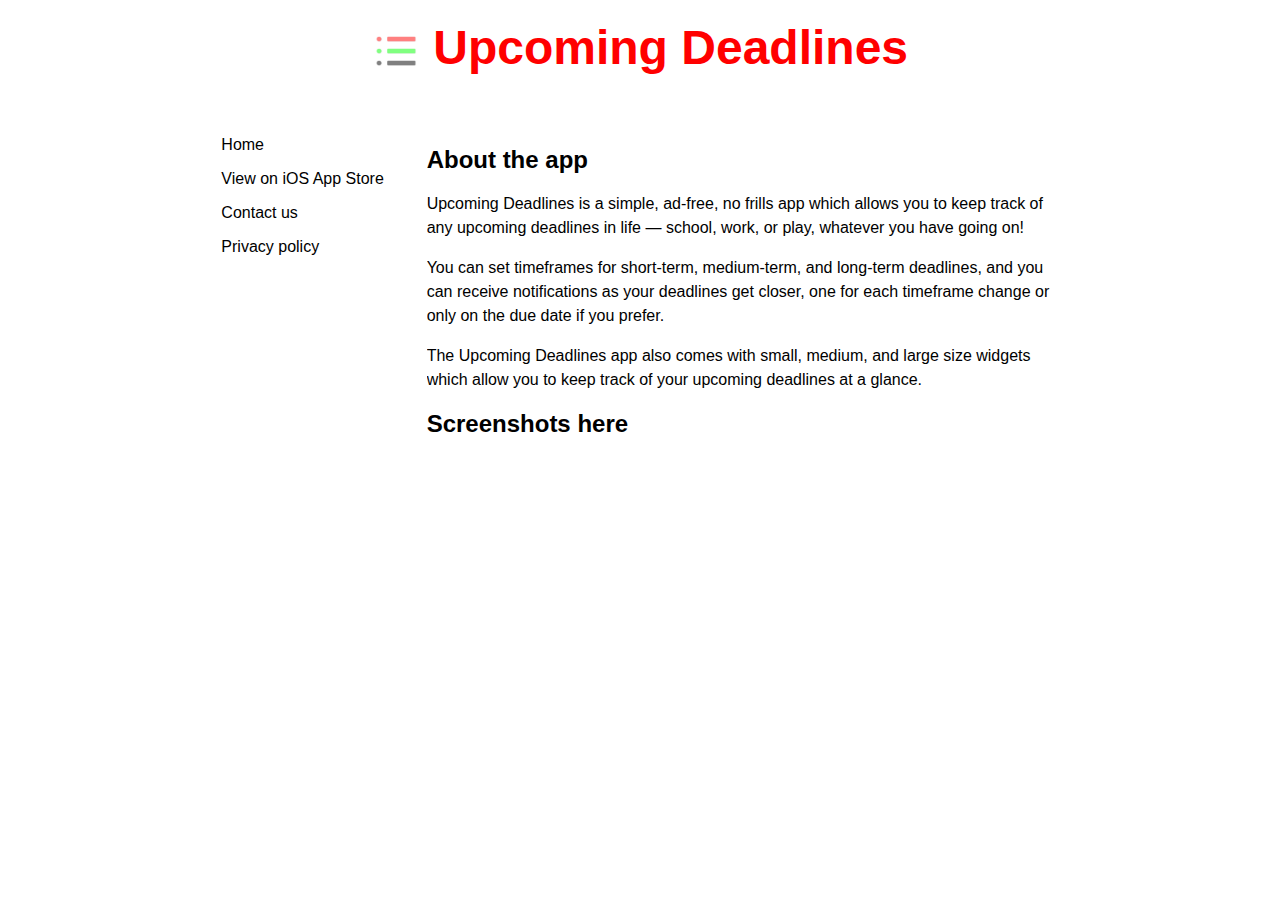
==== index.html @ 0ac301f6 "first draft" ====
<!DOCTYPE html>
<html>
<head>
    <title>Upcoming Deadlines</title>
    <link rel="stylesheet" type="text/css" href="styles.css">
</head>

<body>
<div id="page">

<div id="titlebar">
    <img class="icon light" src="DeadlineAppIcon.png" />
    <img class="icon dark" src="DeadlineAppIconDark.png" />
    <span>Upcoming Deadlines</span>
</div>

<nav id="sidebar">
    <a class="sidebar-item" href="#">Home</a>
    <a class="sidebar-item" href="#">View on iOS App Store</a>
    <a class="sidebar-item" href="mailto:floyd.a.maseda@gmail.com">Contact us</a>
    <a class="sidebar-item" href="privacy_policy.html">Privacy policy</a>
</nav>

<div id="content-area">
    <h2>About the app</h2>

    <p>Upcoming Deadlines is a simple, ad-free, no frills app which allows you to keep track of any upcoming deadlines in life &mdash; school, work, or play, whatever you have going on!</p>

    <p>You can set timeframes for short-term, medium-term, and long-term deadlines, and you can receive notifications as your deadlines get closer, one for each timeframe change or only on the due date if you prefer.</p>

    <p>The Upcoming Deadlines app also comes with small, medium, and large size widgets which allow you to keep track of your upcoming deadlines at a glance.</p>

    <h2>Screenshots here</h2>

</div>


</div> <!-- end of page container div -->
</body>
</html>
---- styles.css ----
@media (prefers-color-scheme: dark) {
    html {
        --foreground-color: #ffffff;
        --background-color: #000000;
    }
    .light {
        display:none;
    }
}

@media (prefers-color-scheme: light) {
    html {
        --foreground-color: #000000;
        --background-color: #ffffff;
    }
    .dark {
        display:none;
    }
}

html, body {
    font-family: sans-serif;
    margin:0px;
}

#page {
    display: grid;
    grid-template-rows: 8rem auto;          /* titlebar takes up 8rem of space */
    grid-template-columns: 1fr 1fr 3fr 1fr; /* main div takes up 2/3 of screen, 1/4 of that 
                                               for sidebar, 3/4 for content */
    height: 100vh;                          /* height of page is viewport height */
    padding: 0px;
    margin: 0px;
    background-color: var(--background-color);
}

#titlebar {
    grid-column-start: 2;
    grid-column-end: 4;
    text-align: center;
    line-height: 5rem;
    padding-top: 0.5rem;
    color: #ff0000;
    font-size: 3rem;
    font-weight: bold;
}

.icon {
    width: 3rem;
    vertical-align: middle;
}

#sidebar {
    grid-column-start: 2;
    grid-column-end: 3;
    display: flex;
    flex-direction: column;
    color: var(--foreground-color);
}

.sidebar-item {
    display: inline-block;
    vertical-align: middle;
    padding: 0.5rem;
    overflow: hidden;
    text-decoration: none;
    color: var(--foreground-color);
    white-space: nowrap;
}

.sidebar-item:hover {
    color: var(--foreground-color);
    text-decoration: underline;
}

#content-area {
    padding: 0rem;
    overflow: scroll;
    color: var(--foreground-color);
    line-height: 1.5rem;
}
#content-area a {
    color: #7BFA4C;
}
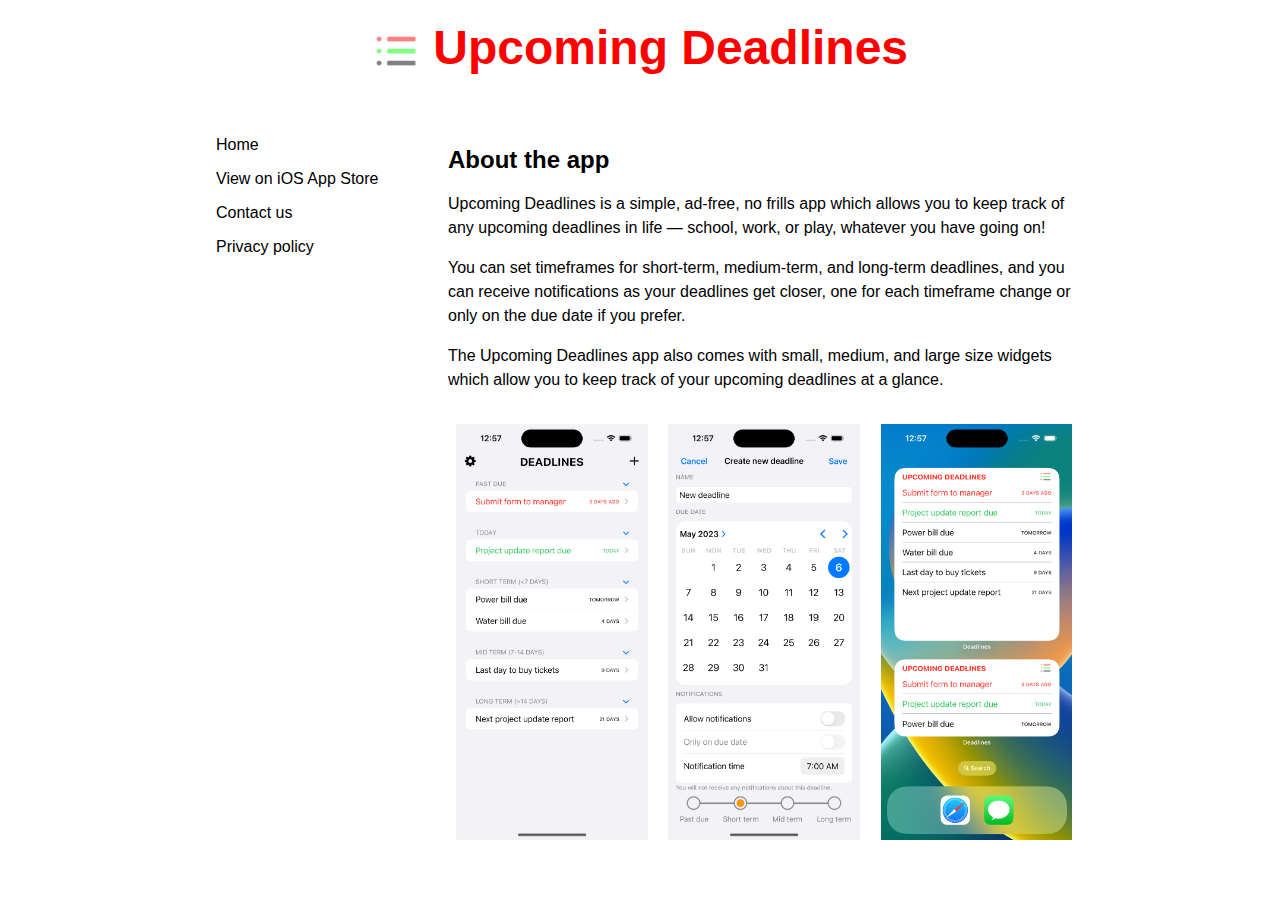
==== commit b9af028b: "add screenshots" ====
--- a/index.html
+++ b/index.html
@@ -30,7 +30,17 @@
 
     <p>The Upcoming Deadlines app also comes with small, medium, and large size widgets which allow you to keep track of your upcoming deadlines at a glance.</p>
 
-    <h2>Screenshots here</h2>
+    <div id="screenshot-gallery">
+        <img class="screenshot light" src="Screenshots/list_light.png" />
+        <img class="screenshot light" src="Screenshots/new_light.png" />
+        <img class="screenshot light" src="Screenshots/widgets_light.png" />
+        <img class="screenshot light" src="Screenshots/settings_light.png" />
+
+        <img class="screenshot dark" src="Screenshots/list_dark.png" />
+        <img class="screenshot dark" src="Screenshots/new_dark.png" />
+        <img class="screenshot dark" src="Screenshots/widgets_dark.png" />
+        <img class="screenshot dark" src="Screenshots/settings_dark.png" />
+    </div>
 
 </div>
 
--- a/styles.css
+++ b/styles.css
@@ -21,6 +21,7 @@
 html, body {
     font-family: sans-serif;
     margin:0px;
+    background-color: var(--background-color);
 }
 
 #page {
@@ -31,7 +32,6 @@
     height: 100vh;                          /* height of page is viewport height */
     padding: 0px;
     margin: 0px;
-    background-color: var(--background-color);
 }
 
 #titlebar {
@@ -43,6 +43,7 @@
     color: #ff0000;
     font-size: 3rem;
     font-weight: bold;
+    white-space: nowrap;
 }
 
 .icon {
@@ -56,6 +57,7 @@
     display: flex;
     flex-direction: column;
     color: var(--foreground-color);
+    min-width: 15rem;
 }
 
 .sidebar-item {
@@ -81,4 +83,16 @@
 }
 #content-area a {
     color: #7BFA4C;
+}
+
+#screenshot-gallery {
+    margin-top: 2rem;
+    overflow-x: scroll;
+    white-space: nowrap;
+    text-align: center;
+}
+
+.screenshot {
+    width: 12rem;
+    padding: 0rem 0.5rem 0rem 0.5rem;
 }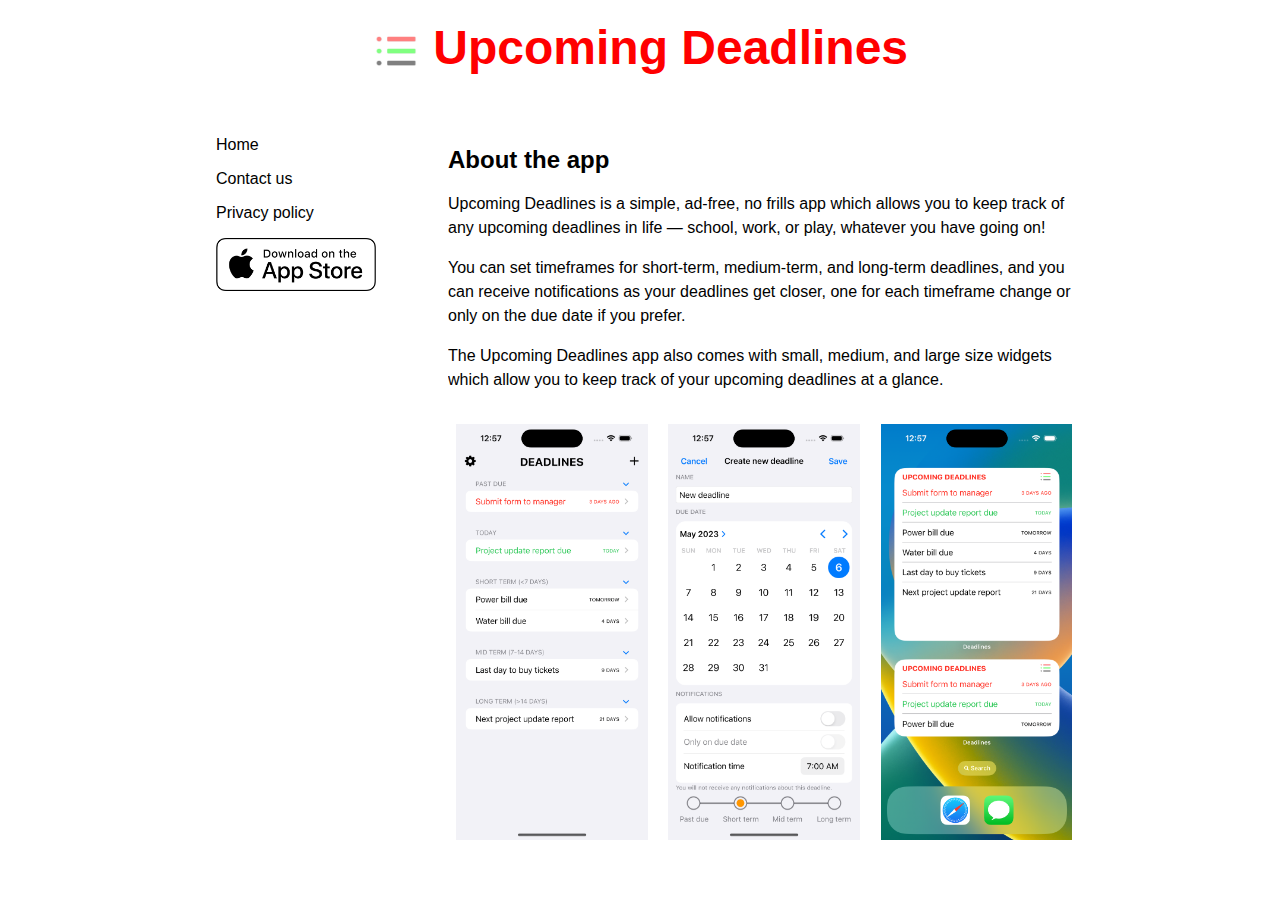
==== commit 3feaeb00: "better links to app store, think this is the right id" ====
--- a/index.html
+++ b/index.html
@@ -16,9 +16,12 @@
 
 <nav id="sidebar">
     <a class="sidebar-item" href="#">Home</a>
-    <a class="sidebar-item" href="#">View on iOS App Store</a>
     <a class="sidebar-item" href="mailto:floyd.a.maseda@gmail.com">Contact us</a>
     <a class="sidebar-item" href="privacy_policy.html">Privacy policy</a>
+    <a class="sidebar-item" href="https://apps.apple.com/app/id6447928276">
+        <img class="appstore light" src="app_store_light.png" />
+        <img class="appstore dark" src="app_store_dark.png" />
+    </a>
 </nav>
 
 <div id="content-area">
--- a/styles.css
+++ b/styles.css
@@ -75,6 +75,10 @@
     text-decoration: underline;
 }
 
+.appstore {
+    max-width: 10rem;
+}
+
 #content-area {
     padding: 0rem;
     overflow: scroll;
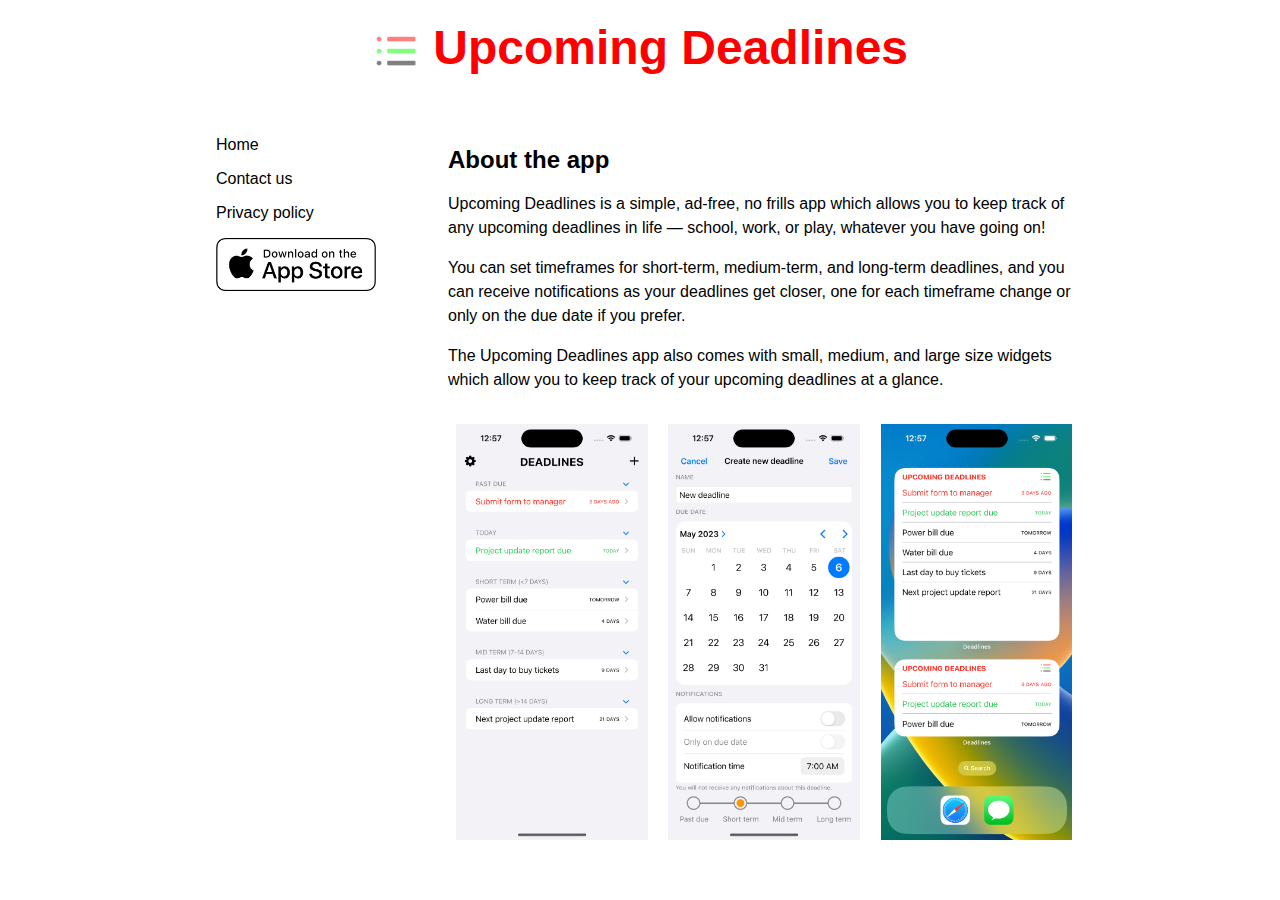
==== commit e8df3e18: "use rgba images, update favicon" ====
--- a/index.html
+++ b/index.html
@@ -3,14 +3,31 @@
 <head>
     <title>Upcoming Deadlines</title>
     <link rel="stylesheet" type="text/css" href="styles.css">
+    <link rel="icon" type="image/x-icon" href="DeadlineAppIcon_rgba.png">
+    <meta name="apple-itunes-app" content="app-id=6447928276">
+
+    <script>
+    const faviconEl = document.querySelector('link[rel="icon"]')
+
+    const mediaQuery = window.matchMedia('(prefers-color-scheme: dark)')
+    mediaQuery.addEventListener('change', themeChange)
+
+    function themeChange(event) {
+      if (event.matches) {
+        faviconEl.setAttribute('href', 'DeadlineAppIconDark_rgba.png')
+      } else {
+        faviconEl.setAttribute('href', 'DeadlineAppIcon_rgba.png')
+      }
+    }
+    </script>
 </head>
 
 <body>
 <div id="page">
 
 <div id="titlebar">
-    <img class="icon light" src="DeadlineAppIcon.png" />
-    <img class="icon dark" src="DeadlineAppIconDark.png" />
+    <img class="icon light" src="DeadlineAppIcon_rgba.png" />
+    <img class="icon dark" src="DeadlineAppIconDark_rgba.png" />
     <span>Upcoming Deadlines</span>
 </div>
 
@@ -18,7 +35,7 @@
     <a class="sidebar-item" href="#">Home</a>
     <a class="sidebar-item" href="mailto:floyd.a.maseda@gmail.com">Contact us</a>
     <a class="sidebar-item" href="privacy_policy.html">Privacy policy</a>
-    <a class="sidebar-item" href="https://apps.apple.com/app/id6447928276">
+    <a class="sidebar-item" href="https://apps.apple.com/app/upcoming-deadlines/id6447928276">
         <img class="appstore light" src="app_store_light.png" />
         <img class="appstore dark" src="app_store_dark.png" />
     </a>
